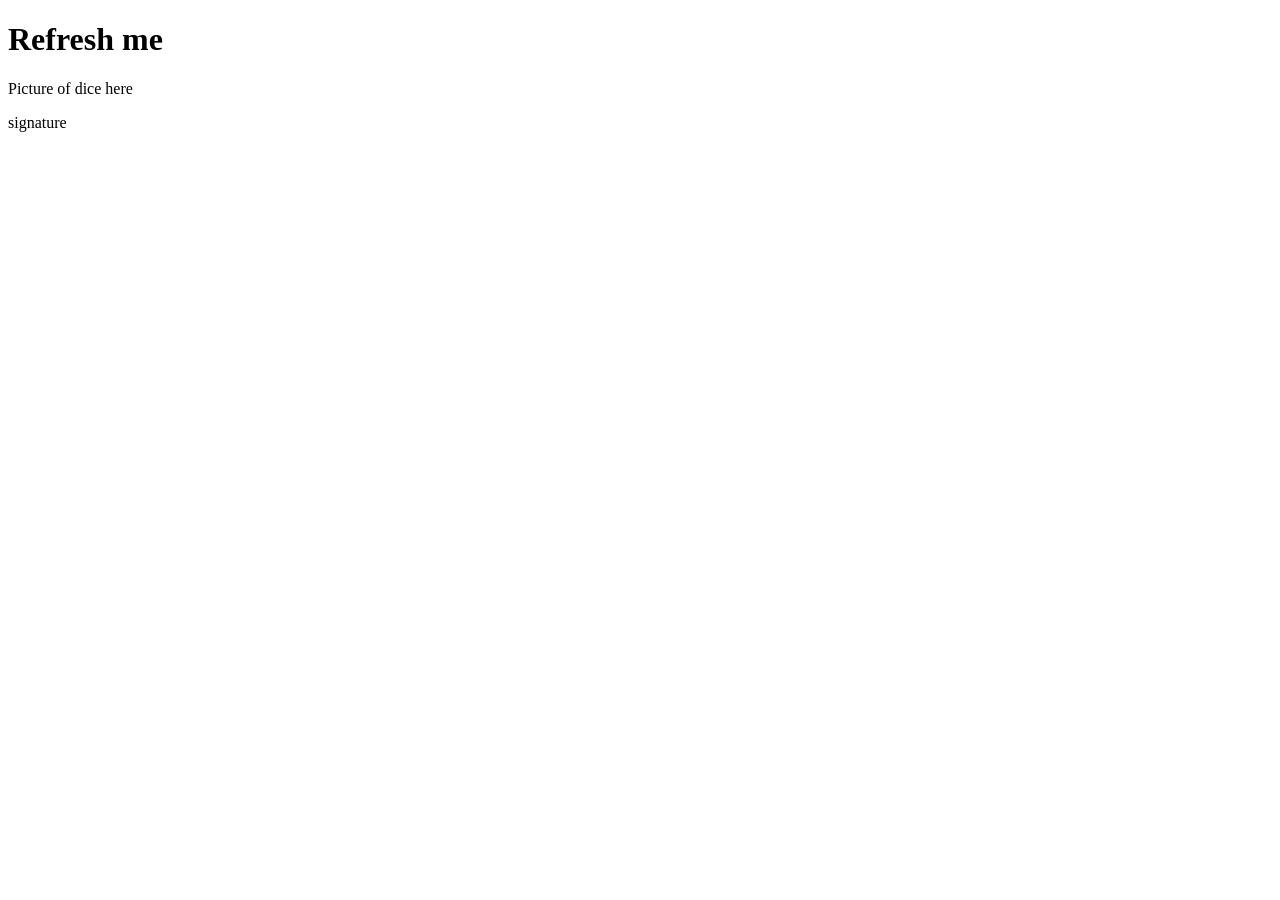
==== dice.html @ fee796be "Add the main header" ====
<!DOCTYPE html>
<html lang="en" >
    <head>
        <title>
            Dice Game
        </title>
        <link rel="stylesheet" href="style.css">
    </head>
    <body>
        <div>
            <h1 id="mainHeader">
                Refresh me 
            </h1>
            <p>
                Picture of dice here
            </p>
            <p>
                signature
            </p>
        </div>

        
    </body>
</html>
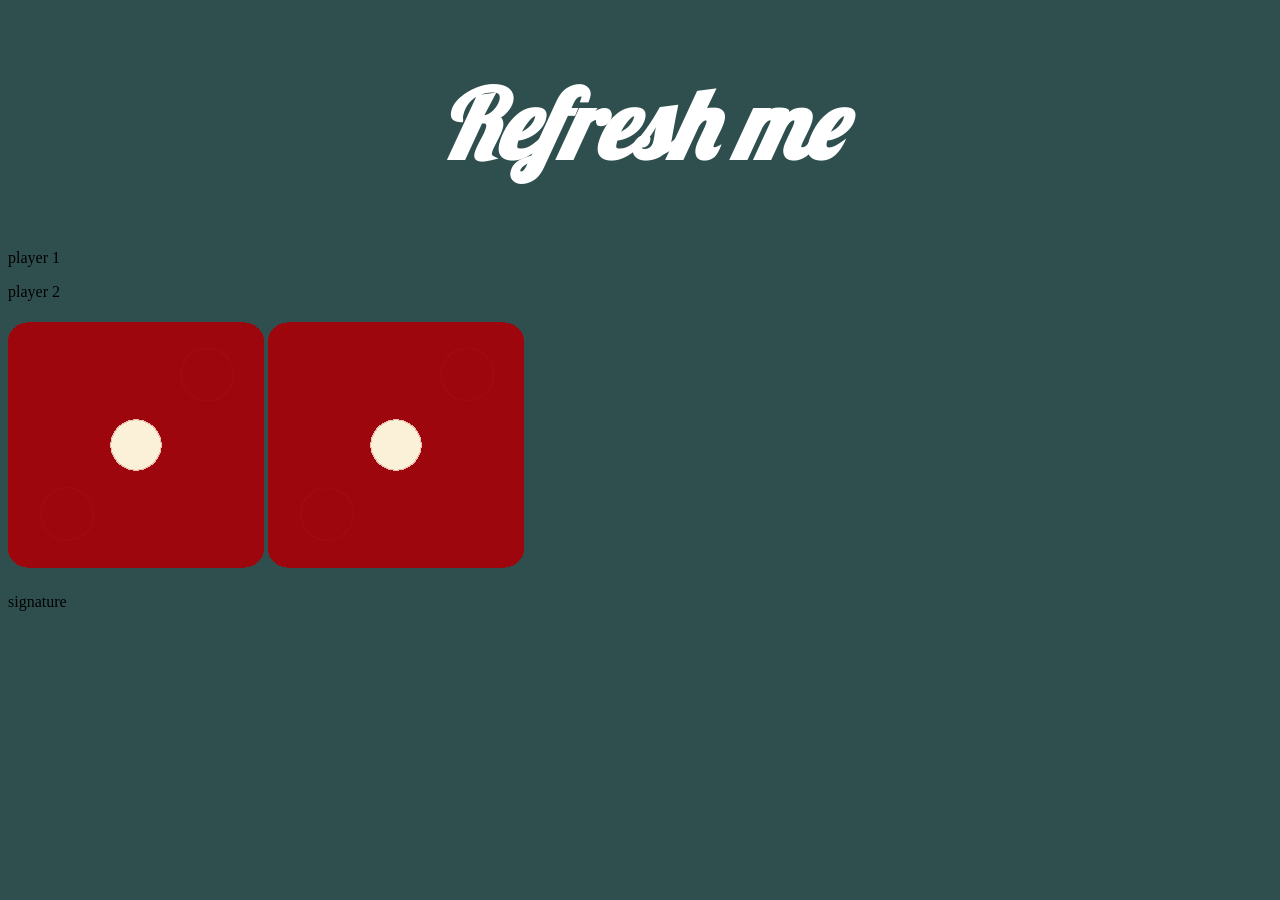
==== commit 22742a6f: "Add dice images and player names to html file." ====
--- a/dice.html
+++ b/dice.html
@@ -11,8 +11,20 @@
             <h1 id="mainHeader">
                 Refresh me 
             </h1>
-            <p>
-                Picture of dice here
+            <div id="playerBox">
+                <p class="playerNames">
+                player 1 
+            </p>
+            <p class="playerNames">
+                player 2 
+            </p>
+        </div>
+            <p class="imgs" >
+
+                
+                <img  id="player1" src="dice images/dice1.png" alt="Player 1">
+                <img  id="player2" src="dice images/dice1.png" alt="Player 2">
+
             </p>
             <p>
                 signature
@@ -21,4 +33,5 @@
 
         
     </body>
+    <script src="index.js"></script>
 </html>
--- a/style.css
+++ b/style.css
@@ -0,0 +1,16 @@
+@font-face {
+    font-family: Lobster;
+    src: url(Lobster-Regular.ttf);
+}
+body{
+    background-color: darkslategrey;
+}
+
+#mainHeader{
+    color: white;
+    font-family: Lobster;
+    font-style: italic;
+    font-size: 6em;
+    text-align: center;
+    
+}
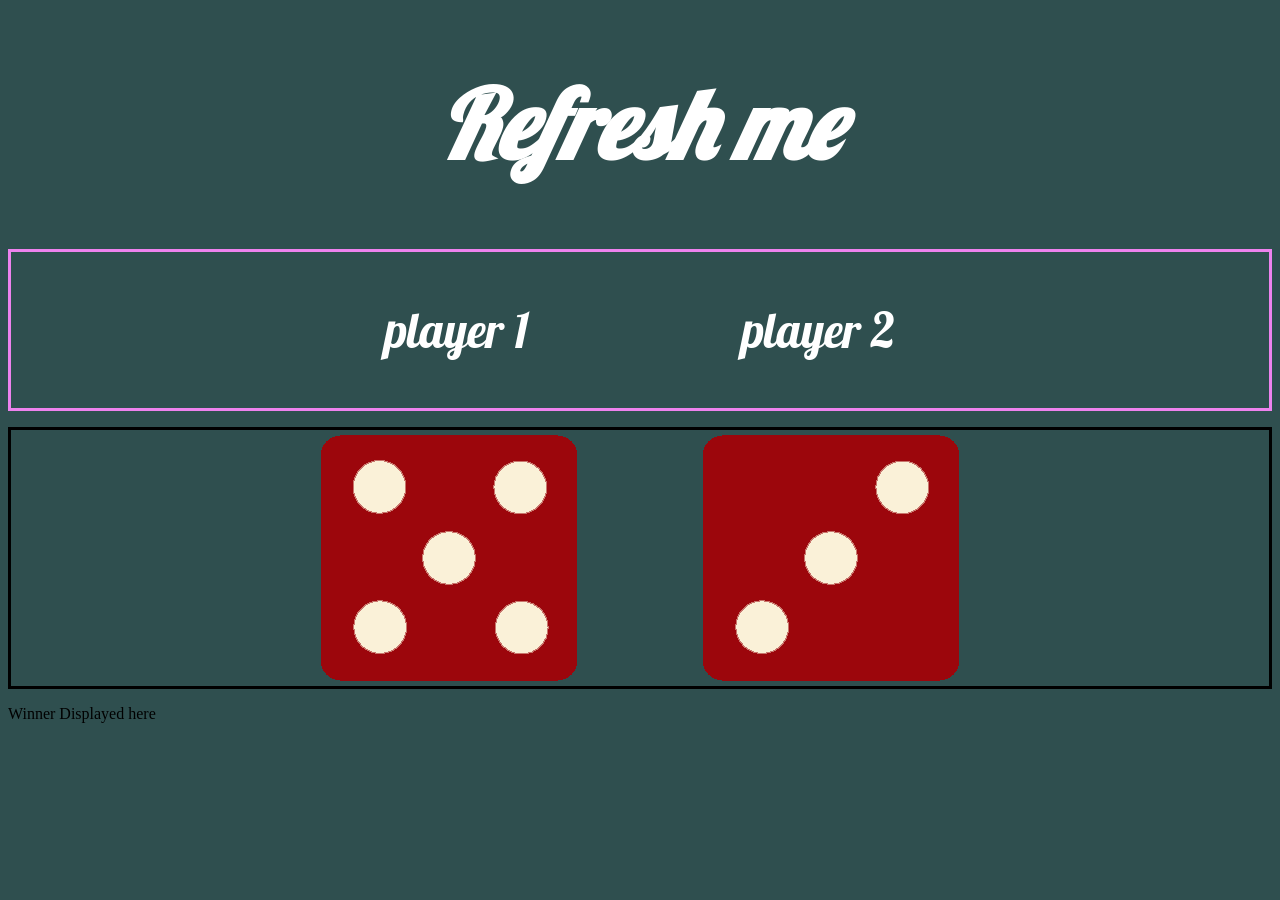
==== commit 2796aadf: "Add winner display text" ====
--- a/dice.html
+++ b/dice.html
@@ -12,10 +12,10 @@
                 Refresh me 
             </h1>
             <div id="playerBox">
-                <p class="playerNames">
+                <p class="playerNames" id="firstPlayer" >
                 player 1 
             </p>
-            <p class="playerNames">
+            <p class="playerNames" id="secondPlayer">
                 player 2 
             </p>
         </div>
@@ -26,10 +26,11 @@
                 <img  id="player2" src="dice images/dice1.png" alt="Player 2">
 
             </p>
-            <p>
-                signature
-            </p>
+
         </div>
+        <p id="winnerDisplay">
+            Winner Displayed here
+        </p>
 
         
     </body>
--- a/style.css
+++ b/style.css
@@ -13,4 +13,37 @@
     font-size: 6em;
     text-align: center;
     
+}
+
+/* .playerNames{
+    border: solid;
+    border-color: black;
+    text-align: center;
+    justify-content: center;
+    display: flex;
+    flex-direction: row;
+} */
+
+.imgs{
+    border: solid;
+    border-color: black;
+    justify-content: center;
+    text-align: center;
+    display: flex;
+    flex-direction: row;
+    gap: 10%;
+    
+}
+
+#playerBox{
+    border: solid;
+    border-color: violet;
+    text-align: center;
+    justify-content: center;
+    display: flex;
+    flex-direction: row;
+    gap: 17%;
+    font-size: 3em;
+    font-family: Lobster;
+    color: white;
 }
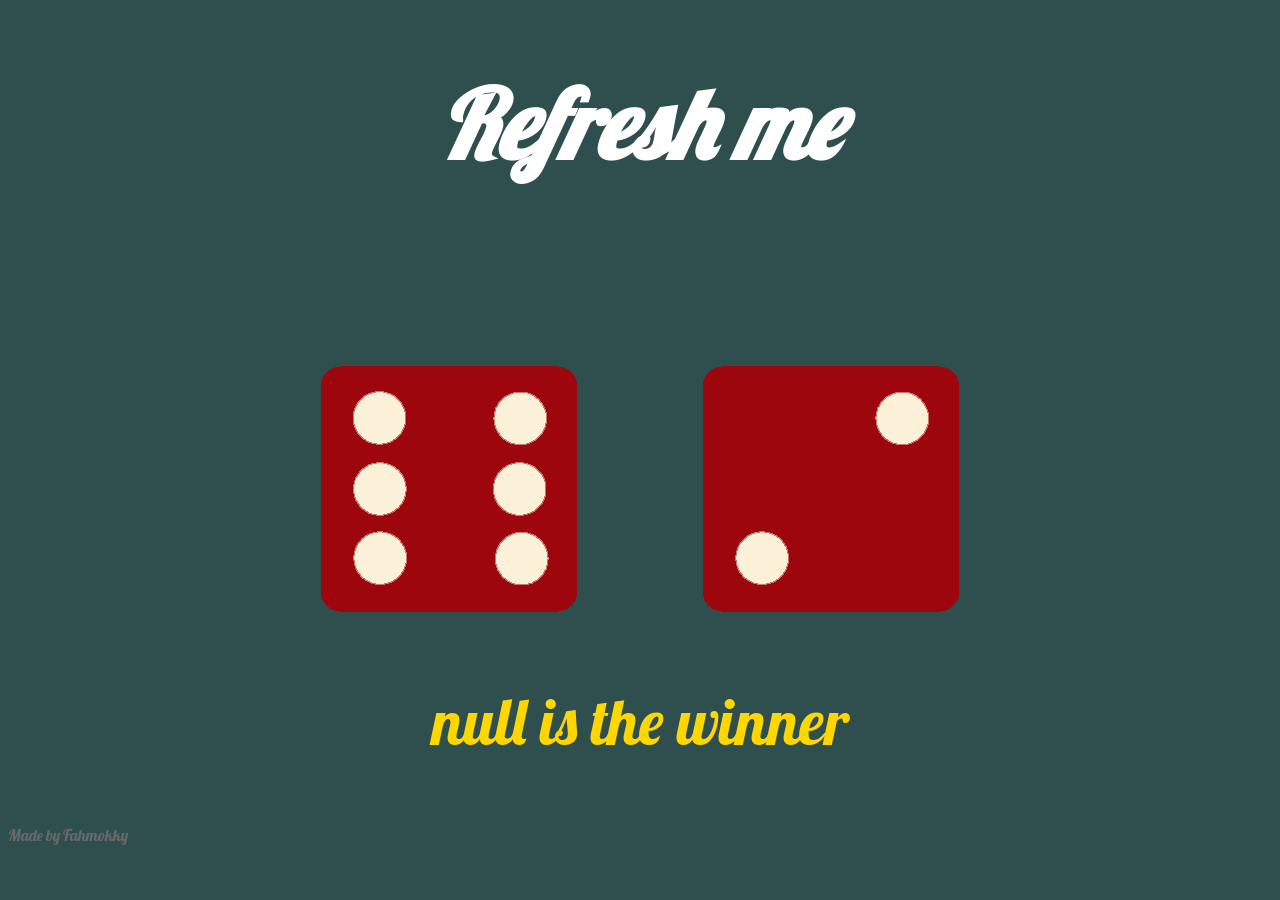
==== commit e8d7b550: "Reformat the code in the css and html file" ====
--- a/dice.html
+++ b/dice.html
@@ -31,7 +31,9 @@
         <p id="winnerDisplay">
             Winner Displayed here
         </p>
-
+        <p id="sign">
+            Made by Fahmokky
+        </p>
         
     </body>
     <script src="index.js"></script>
--- a/style.css
+++ b/style.css
@@ -25,8 +25,6 @@
 } */
 
 .imgs{
-    border: solid;
-    border-color: black;
     justify-content: center;
     text-align: center;
     display: flex;
@@ -36,8 +34,6 @@
 }
 
 #playerBox{
-    border: solid;
-    border-color: violet;
     text-align: center;
     justify-content: center;
     display: flex;
@@ -46,4 +42,22 @@
     font-size: 3em;
     font-family: Lobster;
     color: white;
+}
+
+.winner{
+    color: gold;
+}
+
+#winnerDisplay{
+    text-align: center;
+    font-family: Lobster;
+    font-size: 4em;
+    color:gold;
+}
+
+#sign{
+    color:dimgrey;
+    font-family: Lobster;
+    font-size: 1em;
+    text-align: left;
 }
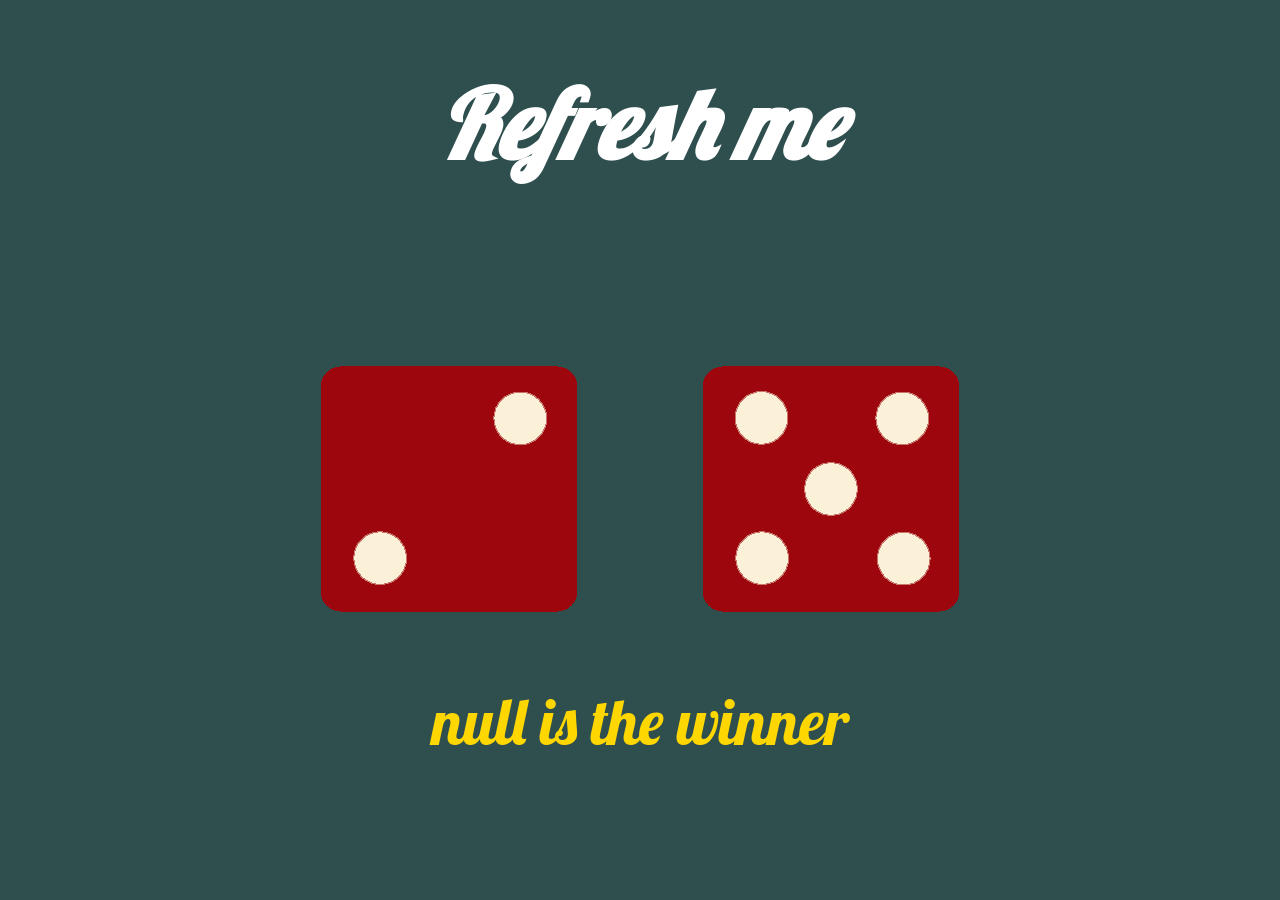
==== commit 816e96e2: "Add icon to the title of the website" ====
--- a/dice.html
+++ b/dice.html
@@ -4,6 +4,7 @@
         <title>
             Dice Game
         </title>
+        <link rel="icon" type="image/x-icon" href="https://upload.wikimedia.org/wikipedia/commons/thumb/c/c4/2-Dice-Icon.svg/2048px-2-Dice-Icon.svg.png">
         <link rel="stylesheet" href="style.css">
     </head>
     <body>
@@ -20,21 +21,13 @@
             </p>
         </div>
             <p class="imgs" >
-
-                
                 <img  id="player1" src="dice images/dice1.png" alt="Player 1">
                 <img  id="player2" src="dice images/dice1.png" alt="Player 2">
-
             </p>
-
         </div>
         <p id="winnerDisplay">
             Winner Displayed here
         </p>
-        <p id="sign">
-            Made by Fahmokky
-        </p>
-        
     </body>
     <script src="index.js"></script>
 </html>
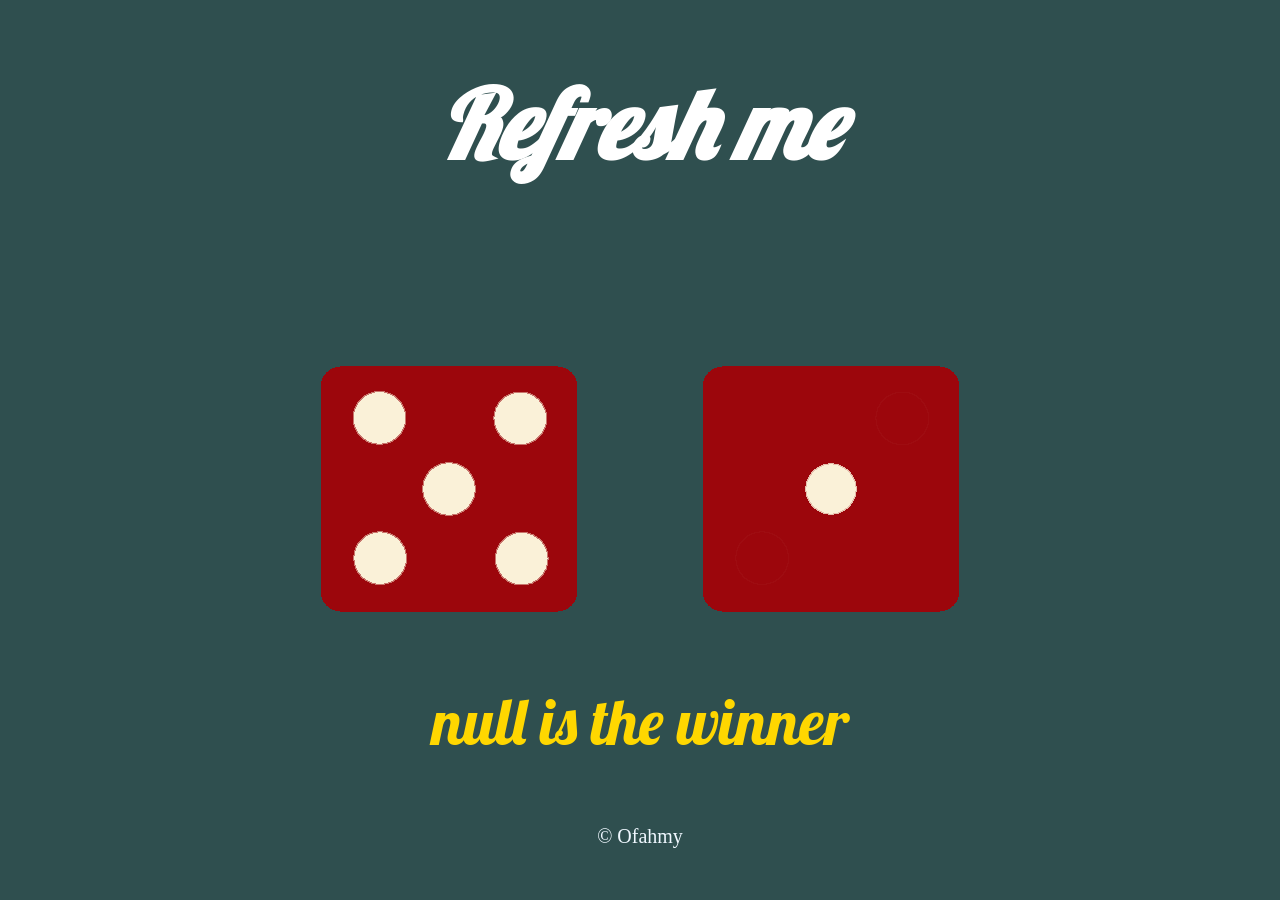
==== commit f4af6270: "Add copyright signature" ====
--- a/dice.html
+++ b/dice.html
@@ -28,6 +28,7 @@
         <p id="winnerDisplay">
             Winner Displayed here
         </p>
+        <p id="copyright">&copy; Ofahmy</p>
     </body>
     <script src="index.js"></script>
 </html>
--- a/style.css
+++ b/style.css
@@ -60,4 +60,9 @@
     font-family: Lobster;
     font-size: 1em;
     text-align: left;
+}
+#copyright{
+    color:aliceblue;
+    font-size: 20px;
+    text-align: center;
 }
